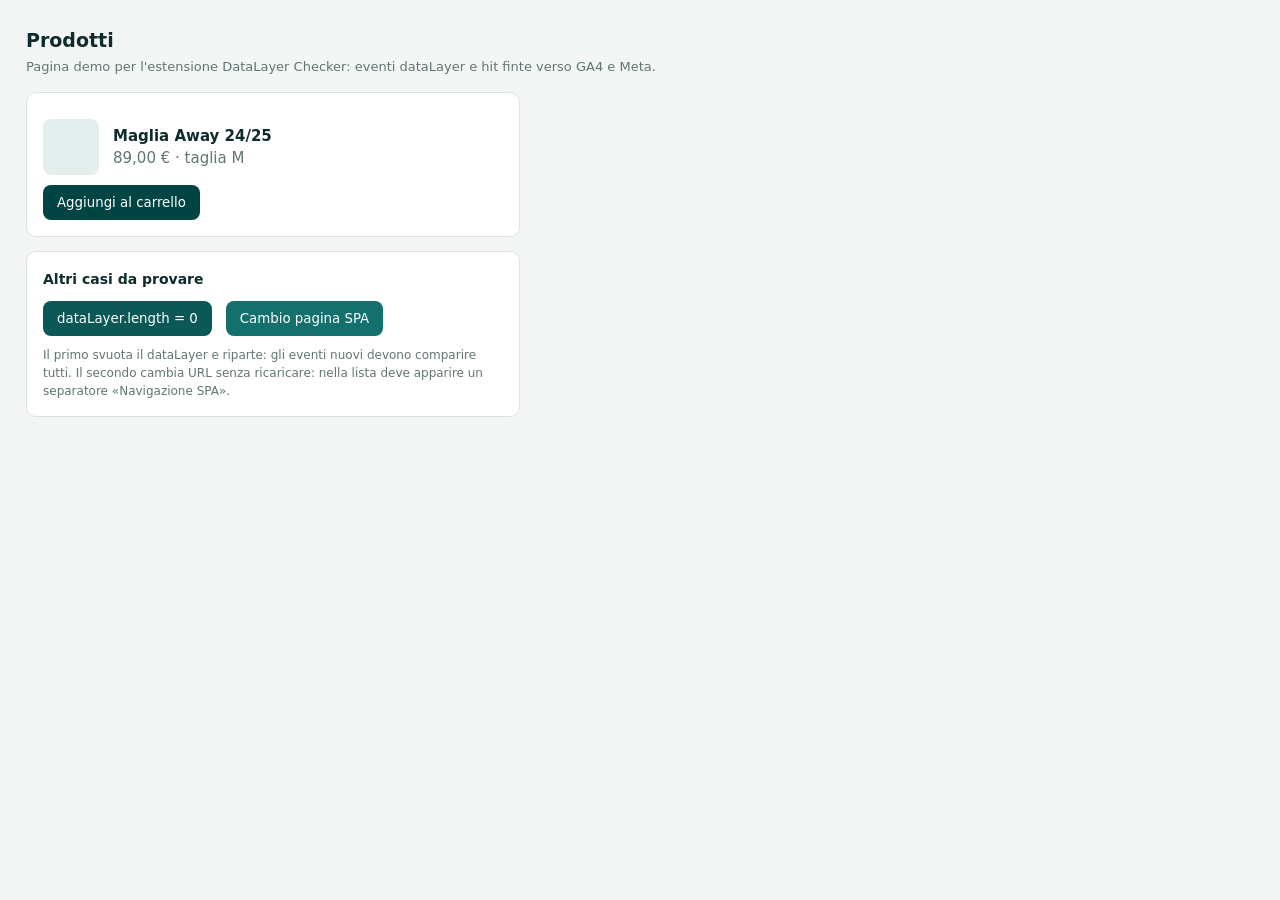
==== docs/demo/index.html @ a7bfdd79 "docs: README riscritto sullo stato vero, screenshot e pagina demo Il README descriveva un'estensione" ====
<!DOCTYPE html>
<html lang="it"><head><meta charset="utf-8"><title>Demo shop — DataLayer Checker</title>
<style>
  body{font:15px/1.5 system-ui;margin:0;padding:26px;background:#f4f6f5;color:#0e2c2b}
  h1{font-size:19px;margin:0 0 2px} .sub{color:#5f7674;margin:0 0 16px;font-size:13px}
  .card{background:#fff;border:1px solid #dce4e2;border-radius:10px;padding:16px;max-width:460px}
  .row{display:flex;align-items:center;gap:14px;margin-top:10px}
  .thumb{width:56px;height:56px;border-radius:8px;background:#e4efed}
  button{font:600 14px/1 inherit;font-family:system-ui;padding:10px 14px;border-radius:8px;border:0;background:#004544;color:#fff;cursor:pointer}
</style></head>
<body>
<h1>Prodotti</h1><p class="sub">Pagina demo per l'estensione DataLayer Checker: eventi dataLayer e hit finte verso GA4 e Meta.</p>
<div class="card">
  <div class="row"><div class="thumb"></div>
    <div><strong>Maglia Away 24/25</strong><div style="color:#5f7674">89,00 € · taglia M</div></div>
  </div>
  <div class="row"><button id="add">Aggiungi al carrello</button></div>
</div>
<div class="card" style="margin-top:14px;max-width:460px">
  <strong style="font-size:14px">Altri casi da provare</strong>
  <div class="row" style="flex-wrap:wrap">
    <button id="reset" style="background:#0b5856">dataLayer.length = 0</button>
    <button id="spa" style="background:#13706d">Cambio pagina SPA</button>
  </div>
  <p class="sub" style="margin:10px 0 0;font-size:12px">Il primo svuota il dataLayer e riparte: gli eventi nuovi devono comparire tutti. Il secondo cambia URL senza ricaricare: nella lista deve apparire un separatore &laquo;Navigazione SPA&raquo;.</p>
</div>
<script>
  window.dataLayer = window.dataLayer || [];
  window.dataLayer.push({event:"gtm.js","gtm.start":Date.now(),"gtm.uniqueEventId":1});
  window.dataLayer.push({event:"page_view",page_type:"product",currency:"EUR"});
  window.dataLayer.push({event:"view_item",ecommerce:{currency:"EUR",value:89,items:[{item_id:"MAG-001",item_name:"Maglia Away 24/25",price:89,quantity:1}]}});
  var n = 4;
  function ga(name){ new Image().src = "https://www.google-analytics.com/g/collect?v=2&tid=G-DEMO123&en=" + name + "&ep.page_type=product"; }
  function meta(name, value){ new Image().src = "https://www.facebook.com/tr/?id=1234567890&ev=" + name + "&cd[value]=" + value; }
  ga("page_view"); meta("ViewContent", 89);
  document.getElementById("add").addEventListener("click", function () {
    window.dataLayer.push({event:"add_to_cart","gtm.uniqueEventId":n++,ecommerce:{currency:"EUR",value:89,items:[{item_id:"MAG-001",item_name:"Maglia Away 24/25",price:89,quantity:1}]}});
    window.dataLayer.push({event:"dl_view_cart",page_type:"cart"});
    ga("add_to_cart"); meta("AddToCart", 89);
    document.getElementById("add").textContent = "Aggiunto";
  });
  document.getElementById("reset").addEventListener("click", function () {
    window.dataLayer.length = 0;
    window.dataLayer.push({event:"gtm.js","gtm.start":Date.now(),"gtm.uniqueEventId":90});
    window.dataLayer.push({event:"page_view",page_type:"cart",currency:"EUR"});
    window.dataLayer.push({event:"begin_checkout",ecommerce:{currency:"EUR",value:89}});
  });
  document.getElementById("spa").addEventListener("click", function () {
    history.pushState({}, "", "/carrello");
    window.dataLayer.push({event:"dl_view_cart",page_type:"cart"});
  });
</script>
</body></html>
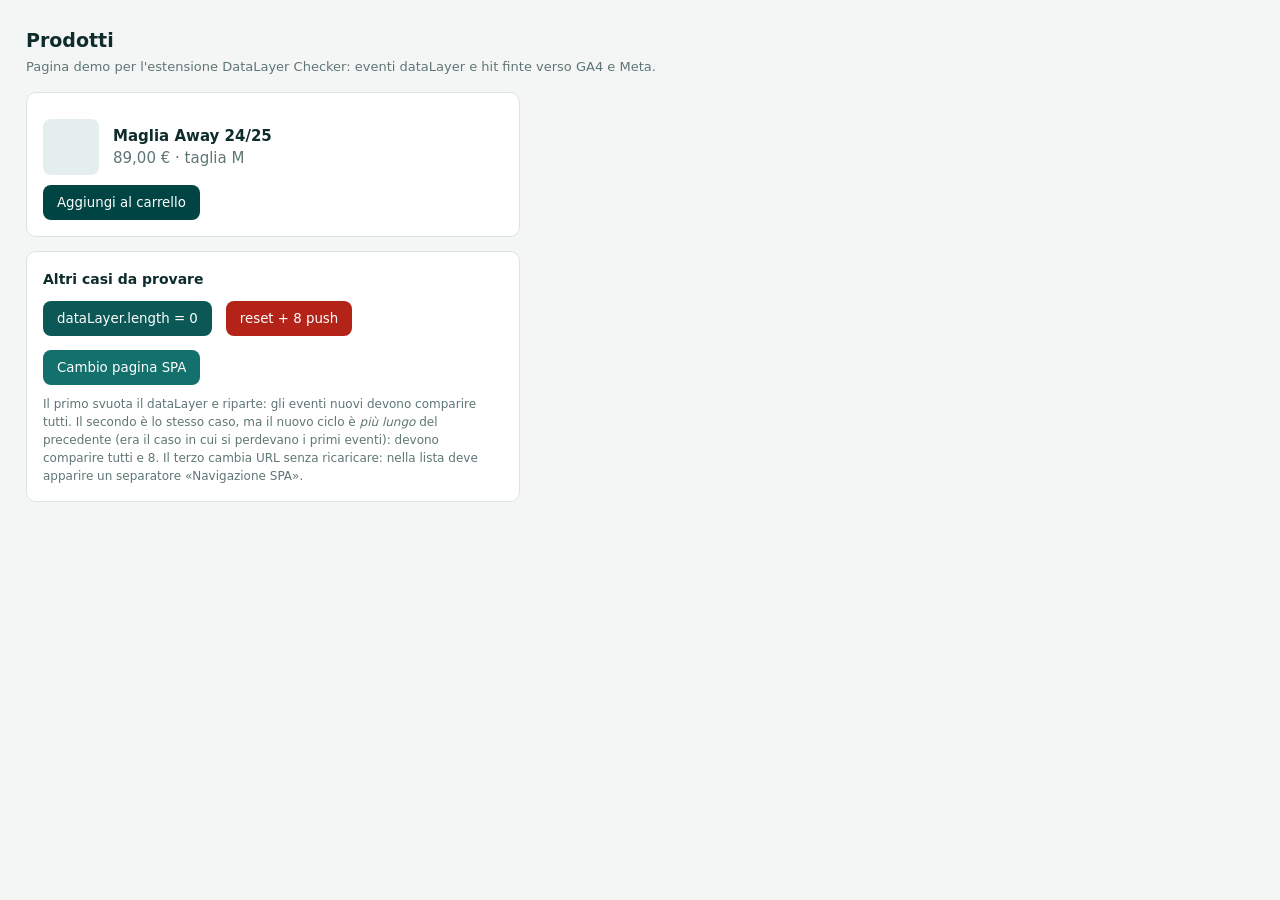
==== commit 2f6637ab: "fix: il nuovo ciclo del dataLayer non si perde se è più lungo del precedente Con dataLayer.length = " ====
--- a/docs/demo/index.html
+++ b/docs/demo/index.html
@@ -20,9 +20,10 @@
   <strong style="font-size:14px">Altri casi da provare</strong>
   <div class="row" style="flex-wrap:wrap">
     <button id="reset" style="background:#0b5856">dataLayer.length = 0</button>
+    <button id="reset-long" style="background:#b42318">reset + 8 push</button>
     <button id="spa" style="background:#13706d">Cambio pagina SPA</button>
   </div>
-  <p class="sub" style="margin:10px 0 0;font-size:12px">Il primo svuota il dataLayer e riparte: gli eventi nuovi devono comparire tutti. Il secondo cambia URL senza ricaricare: nella lista deve apparire un separatore &laquo;Navigazione SPA&raquo;.</p>
+  <p class="sub" style="margin:10px 0 0;font-size:12px">Il primo svuota il dataLayer e riparte: gli eventi nuovi devono comparire tutti. Il secondo è lo stesso caso, ma il nuovo ciclo è <em>più lungo</em> del precedente (era il caso in cui si perdevano i primi eventi): devono comparire tutti e 8. Il terzo cambia URL senza ricaricare: nella lista deve apparire un separatore &laquo;Navigazione SPA&raquo;.</p>
 </div>
 <script>
   window.dataLayer = window.dataLayer || [];
@@ -45,6 +46,16 @@
     window.dataLayer.push({event:"page_view",page_type:"cart",currency:"EUR"});
     window.dataLayer.push({event:"begin_checkout",ecommerce:{currency:"EUR",value:89}});
   });
+  document.getElementById("reset-long").addEventListener("click", function () {
+    // Nuovo ciclo più lungo del precedente: la lunghezza cresce, quindi non basta contare gli
+    // elementi per capire che l'array è stato svuotato. Tutti e 8 gli eventi devono comparire.
+    window.dataLayer.length = 0;
+    ["gtm.js", "page_view", "dl_a", "dl_b", "dl_c", "dl_d", "dl_e", "dl_f"].forEach(function (name, k) {
+      var payload = { event: name, "gtm.uniqueEventId": 200 + k };
+      if (name === "gtm.js") payload["gtm.start"] = Date.now();
+      window.dataLayer.push(payload);
+    });
+  });
   document.getElementById("spa").addEventListener("click", function () {
     history.pushState({}, "", "/carrello");
     window.dataLayer.push({event:"dl_view_cart",page_type:"cart"});
